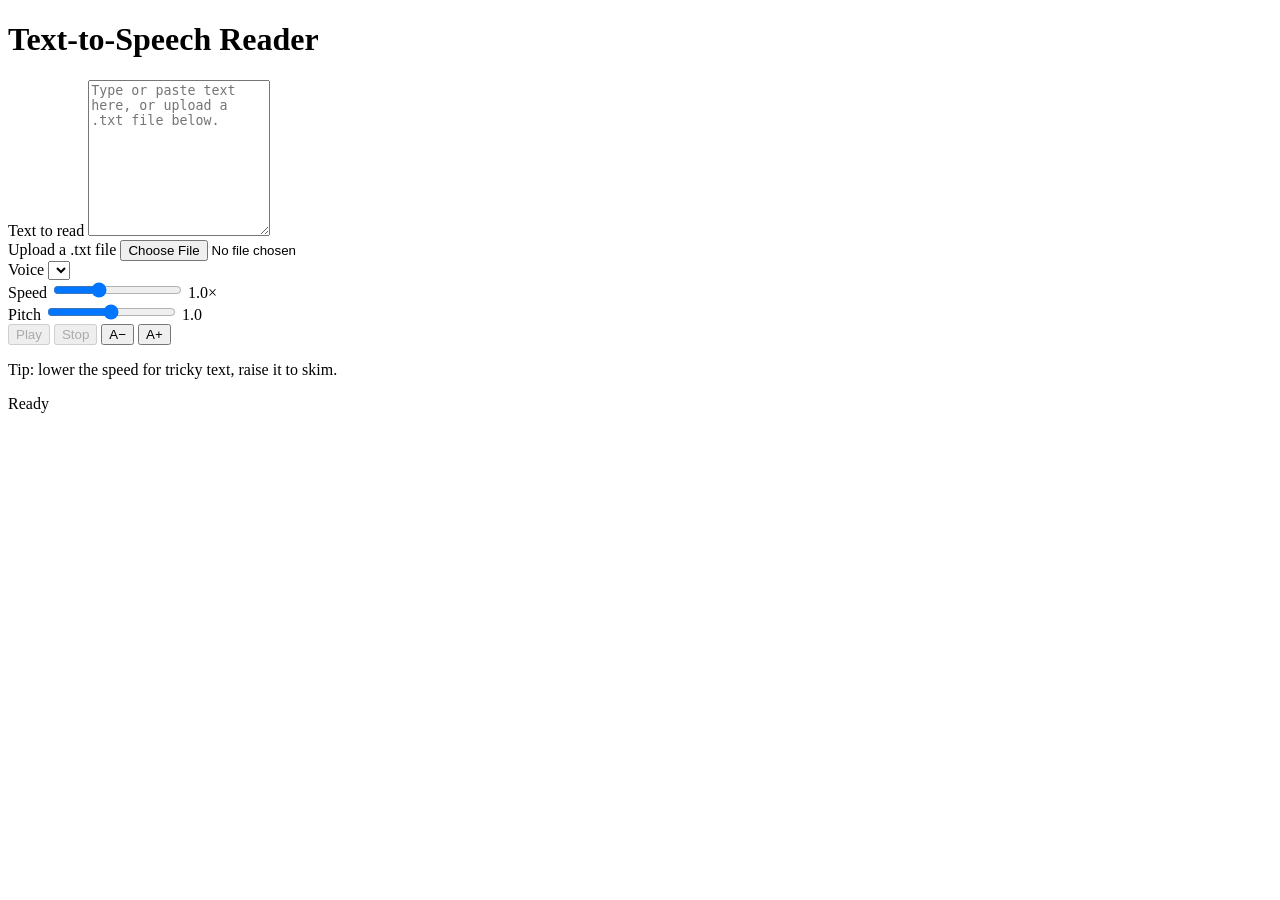
==== index.html @ 1181683a "feat: add UI markup Co-Authored-By: Claude Opus 4.8 (1M context) <noreply@anthropic.com>" ====
<!DOCTYPE html>
<html lang="en">
<head>
  <meta charset="UTF-8" />
  <meta name="viewport" content="width=device-width, initial-scale=1.0" />
  <title>Text-to-Speech Reader</title>
  <link rel="stylesheet" href="style.css" />
</head>
<body>
  <main class="app">
    <h1>Text-to-Speech Reader</h1>

    <p id="unsupported" class="banner" hidden>
      Sorry, your browser can't read text aloud. Please try the latest Microsoft Edge or Google Chrome.
    </p>

    <label for="text">Text to read</label>
    <textarea id="text" rows="10"
      placeholder="Type or paste text here, or upload a .txt file below."></textarea>

    <div class="row">
      <label for="file">Upload a .txt file</label>
      <input type="file" id="file" accept=".txt,text/plain" />
    </div>

    <div class="controls">
      <div class="control">
        <label for="voice">Voice</label>
        <select id="voice"></select>
      </div>
      <div class="control">
        <label for="rate">Speed</label>
        <input type="range" id="rate" min="0.5" max="2" step="0.1" value="1"
          aria-valuetext="1.0 times normal speed" />
        <output id="rateOut" for="rate">1.0&times;</output>
      </div>
      <div class="control">
        <label for="pitch">Pitch</label>
        <input type="range" id="pitch" min="0.5" max="1.5" step="0.1" value="1"
          aria-valuetext="pitch 1.0" />
        <output id="pitchOut" for="pitch">1.0</output>
      </div>
    </div>

    <div class="buttons">
      <button id="playPause" type="button" disabled>Play</button>
      <button id="stop" type="button" disabled>Stop</button>
      <span class="text-size">
        <button id="textSmaller" type="button" aria-label="Decrease text size">A&minus;</button>
        <button id="textLarger" type="button" aria-label="Increase text size">A+</button>
      </span>
    </div>

    <p class="hint">Tip: lower the speed for tricky text, raise it to skim.</p>

    <div id="status" role="status" aria-live="polite">Ready</div>
  </main>

  <!-- Classic scripts in dependency order (no modules → file:// works) -->
  <script src="chunk.js"></script>
  <script src="speech-engine.js"></script>
  <script src="file-loader.js"></script>
  <script src="app.js"></script>
</body>
</html>
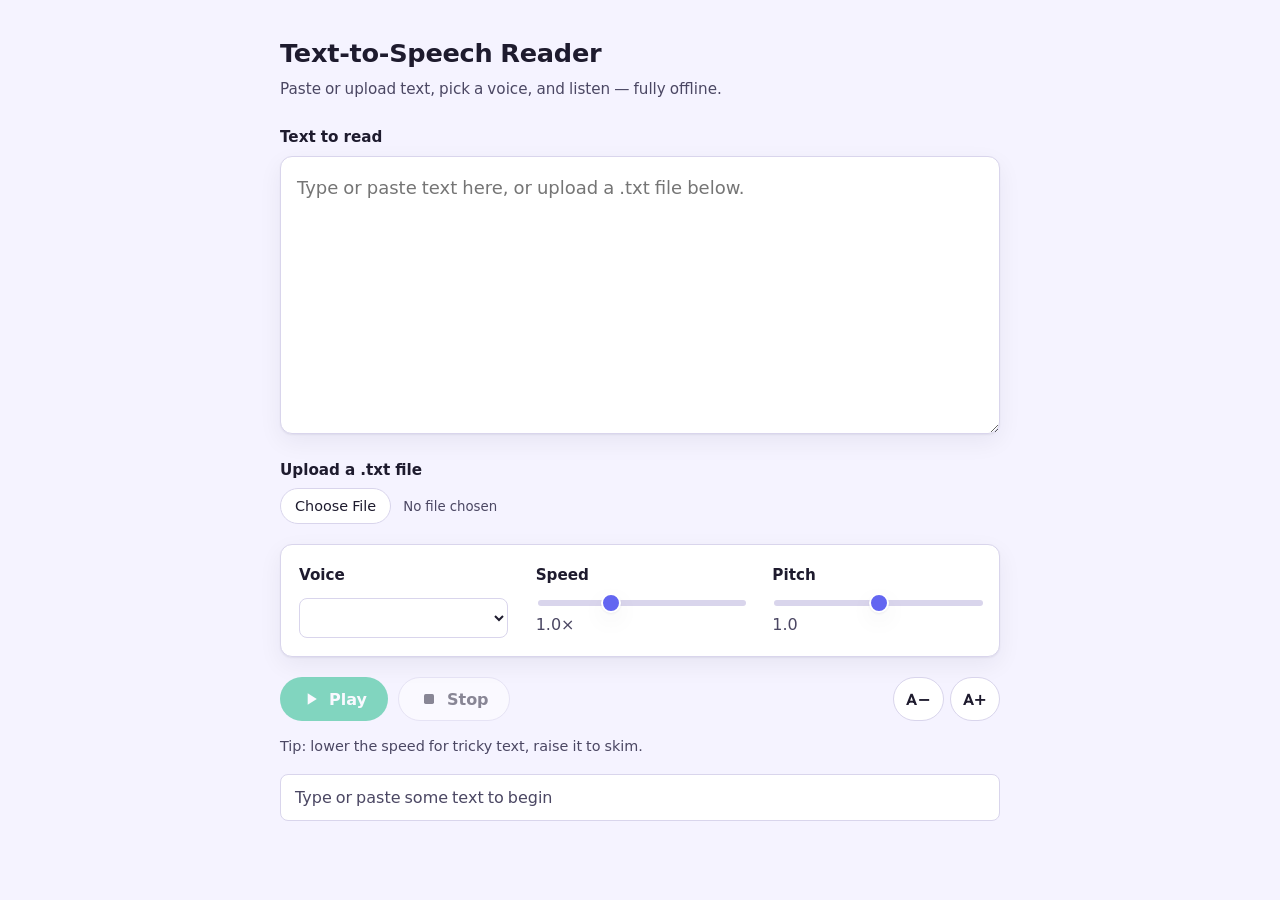
==== commit c277ad98: "feat: add reading panel, SVG icon buttons, status indicator markup" ====
--- a/index.html
+++ b/index.html
@@ -9,13 +9,14 @@
 <body>
   <main class="app">
     <h1>Text-to-Speech Reader</h1>
+    <p class="subtitle">Paste or upload text, pick a voice, and listen — fully offline.</p>
 
     <p id="unsupported" class="banner" hidden>
       Sorry, your browser can't read text aloud. Please try the latest Microsoft Edge or Google Chrome.
     </p>
 
     <label for="text">Text to read</label>
-    <textarea id="text" rows="10"
+    <textarea id="text" rows="8"
       placeholder="Type or paste text here, or upload a .txt file below."></textarea>
 
     <div class="row">
@@ -43,8 +44,14 @@
     </div>
 
     <div class="buttons">
-      <button id="playPause" type="button" disabled>Play</button>
-      <button id="stop" type="button" disabled>Stop</button>
+      <button id="playPause" class="primary" type="button" disabled>
+        <svg viewBox="0 0 24 24" fill="currentColor" aria-hidden="true"><path d="M8 5v14l11-7z"/></svg>
+        <span class="btn-label">Play</span>
+      </button>
+      <button id="stop" type="button" disabled>
+        <svg viewBox="0 0 24 24" fill="currentColor" aria-hidden="true"><rect x="6" y="6" width="12" height="12" rx="2"/></svg>
+        <span class="btn-label">Stop</span>
+      </button>
       <span class="text-size">
         <button id="textSmaller" type="button" aria-label="Decrease text size">A&minus;</button>
         <button id="textLarger" type="button" aria-label="Increase text size">A+</button>
@@ -53,7 +60,12 @@
 
     <p class="hint">Tip: lower the speed for tricky text, raise it to skim.</p>
 
-    <div id="status" role="status" aria-live="polite">Ready</div>
+    <div id="reader" class="reader" aria-hidden="true" hidden></div>
+
+    <div id="status" role="status" aria-live="polite">
+      <span class="dot" aria-hidden="true"></span>
+      <span id="statusText">Ready</span>
+    </div>
   </main>
 
   <!-- Classic scripts in dependency order (no modules → file:// works) -->
--- a/style.css
+++ b/style.css
@@ -0,0 +1,239 @@
+/* ---- Bundled font (offline + deployable) ---- */
+@font-face {
+  font-family: "Lexend";
+  src: url("fonts/lexend.woff2") format("woff2");
+  font-weight: 300 700;
+  font-style: normal;
+  font-display: swap;
+}
+
+/* ---- Design tokens: UI UX Pro Max "calm indigo + success green" ---- */
+:root {
+  --bg: #F5F3FF;
+  --surface: #FFFFFF;
+  --fg: #1E1B2E;
+  --muted: #4B4763;
+  --border: #D9D5EC;
+  --primary: #6366F1;
+  --primary-weak: #EEF0FF;
+  --play: #10B981;
+  --play-fg: #FFFFFF;
+  --banner-bg: #FDECEA;
+  --banner-fg: #8A1C12;
+
+  --reader-font-size: 18px;
+  --radius: 12px;
+  --radius-sm: 8px;
+  --shadow: 0 1px 2px rgba(17, 12, 46, 0.06), 0 8px 24px rgba(17, 12, 46, 0.06);
+  --ring: 0 0 0 3px rgba(99, 102, 241, 0.45);
+  --font: "Lexend", system-ui, -apple-system, "Segoe UI", Roboto, sans-serif;
+}
+
+@media (prefers-color-scheme: dark) {
+  :root {
+    --bg: #16151F;
+    --surface: #211F2E;
+    --fg: #ECEAF6;
+    --muted: #A9A4C2;
+    --border: #3A3650;
+    --primary: #818CF8;
+    --primary-weak: #2C2A45;
+    --play: #34D399;
+    --play-fg: #06281E;
+    --banner-bg: #3A1F1C;
+    --banner-fg: #F6A89F;
+    --shadow: 0 1px 2px rgba(0, 0, 0, 0.30), 0 8px 24px rgba(0, 0, 0, 0.35);
+    --ring: 0 0 0 3px rgba(129, 140, 248, 0.50);
+  }
+}
+
+* { box-sizing: border-box; }
+
+body {
+  margin: 0;
+  background: var(--bg);
+  color: var(--fg);
+  font-family: var(--font);
+  line-height: 1.6;
+  -webkit-font-smoothing: antialiased;
+}
+
+.app { max-width: 760px; margin: 0 auto; padding: 32px 20px 64px; }
+
+h1 { font-size: 1.6rem; font-weight: 600; letter-spacing: -0.01em; margin: 0 0 4px; }
+.subtitle { color: var(--muted); margin: 0 0 24px; font-size: 0.95rem; }
+
+label { display: block; font-weight: 600; margin-bottom: 6px; font-size: 0.95rem; }
+
+textarea {
+  width: 100%;
+  font-family: var(--font);
+  font-size: var(--reader-font-size);
+  line-height: 1.7;
+  padding: 16px;
+  background: var(--surface);
+  color: var(--fg);
+  border: 1px solid var(--border);
+  border-radius: var(--radius);
+  box-shadow: var(--shadow);
+  resize: vertical;
+  transition: border-color 200ms, box-shadow 200ms;
+}
+textarea:focus-visible { outline: none; border-color: var(--primary); box-shadow: var(--ring); }
+
+.row { margin: 16px 0; }
+input[type="file"] { color: var(--muted); font-family: var(--font); }
+input[type="file"]::file-selector-button {
+  font-family: var(--font);
+  font-size: 0.9rem;
+  margin-right: 12px;
+  padding: 8px 14px;
+  color: var(--fg);
+  background: var(--surface);
+  border: 1px solid var(--border);
+  border-radius: 999px;
+  cursor: pointer;
+  transition: background 200ms, border-color 200ms;
+}
+input[type="file"]::file-selector-button:hover { border-color: var(--primary); }
+
+/* ---- Controls card ---- */
+.controls {
+  display: flex;
+  flex-wrap: wrap;
+  gap: 20px 28px;
+  margin: 20px 0;
+  padding: 18px;
+  background: var(--surface);
+  border: 1px solid var(--border);
+  border-radius: var(--radius);
+  box-shadow: var(--shadow);
+}
+.control { display: flex; flex-direction: column; gap: 4px; min-width: 160px; flex: 1; }
+.control output { color: var(--muted); font-variant-numeric: tabular-nums; }
+
+select {
+  font-family: var(--font);
+  font-size: 1rem;
+  padding: 8px 10px;
+  color: var(--fg);
+  background: var(--surface);
+  border: 1px solid var(--border);
+  border-radius: var(--radius-sm);
+  cursor: pointer;
+}
+select:focus-visible { outline: none; border-color: var(--primary); box-shadow: var(--ring); }
+
+input[type="range"] {
+  -webkit-appearance: none;
+  appearance: none;
+  width: 100%;
+  height: 6px;
+  border-radius: 999px;
+  background: var(--border);
+  cursor: pointer;
+}
+input[type="range"]::-webkit-slider-thumb {
+  -webkit-appearance: none;
+  appearance: none;
+  width: 20px; height: 20px;
+  border-radius: 50%;
+  background: var(--primary);
+  border: 2px solid var(--surface);
+  box-shadow: var(--shadow);
+}
+input[type="range"]::-moz-range-thumb {
+  width: 20px; height: 20px;
+  border-radius: 50%;
+  background: var(--primary);
+  border: 2px solid var(--surface);
+}
+input[type="range"]:focus-visible { outline: none; box-shadow: var(--ring); }
+
+/* ---- Buttons ---- */
+.buttons { display: flex; align-items: center; gap: 10px; margin: 8px 0 4px; flex-wrap: wrap; }
+button {
+  display: inline-flex;
+  align-items: center;
+  justify-content: center;
+  gap: 8px;
+  font-family: var(--font);
+  font-size: 1rem;
+  font-weight: 600;
+  min-height: 44px;
+  padding: 10px 20px;
+  color: var(--fg);
+  background: var(--surface);
+  border: 1px solid var(--border);
+  border-radius: 999px;
+  cursor: pointer;
+  transition: background 200ms, border-color 200ms, color 200ms, box-shadow 200ms;
+}
+button:hover:not(:disabled) { border-color: var(--primary); }
+button:focus-visible { outline: none; box-shadow: var(--ring); }
+button:disabled { opacity: 0.5; cursor: not-allowed; }
+button svg { width: 20px; height: 20px; flex: none; }
+
+button.primary { background: var(--play); color: var(--play-fg); border-color: transparent; }
+button.primary:hover:not(:disabled) { filter: brightness(0.96); border-color: transparent; }
+
+.text-size { margin-left: auto; display: inline-flex; gap: 6px; }
+.text-size button { min-width: 44px; padding: 8px 12px; }
+
+.hint { color: var(--muted); font-size: 0.9rem; margin: 14px 0 0; }
+
+/* ---- Reading view ---- */
+.reader {
+  margin-top: 20px;
+  max-width: 70ch;
+  max-height: 320px;
+  overflow: auto;
+  padding: 20px;
+  background: var(--surface);
+  border: 1px solid var(--border);
+  border-radius: var(--radius);
+  box-shadow: var(--shadow);
+  font-family: var(--font);
+  font-size: var(--reader-font-size);
+  line-height: 1.8;
+}
+.seg { transition: background 150ms, color 150ms; border-radius: 6px; padding: 0 2px; }
+.seg--active {
+  background: var(--primary-weak);
+  color: var(--fg);
+  font-weight: 600;
+  box-shadow: -3px 0 0 var(--primary);
+}
+
+/* ---- Status ---- */
+#status {
+  margin-top: 16px;
+  padding: 10px 14px;
+  display: flex;
+  align-items: center;
+  gap: 10px;
+  background: var(--surface);
+  border: 1px solid var(--border);
+  border-radius: var(--radius-sm);
+  color: var(--muted);
+  min-height: 1.5em;
+}
+#status.speaking { color: var(--fg); }
+.dot { width: 8px; height: 8px; border-radius: 50%; background: var(--play); flex: none; display: none; }
+#status.speaking .dot { display: inline-block; animation: pulse 1.2s ease-in-out infinite; }
+
+@keyframes pulse { 0%, 100% { opacity: 1; } 50% { opacity: 0.3; } }
+
+/* ---- Banner ---- */
+.banner {
+  padding: 12px 16px;
+  background: var(--banner-bg);
+  color: var(--banner-fg);
+  border-radius: var(--radius-sm);
+  font-weight: 500;
+}
+
+/* ---- Respect reduced motion ---- */
+@media (prefers-reduced-motion: reduce) {
+  * { transition: none !important; animation: none !important; }
+}
